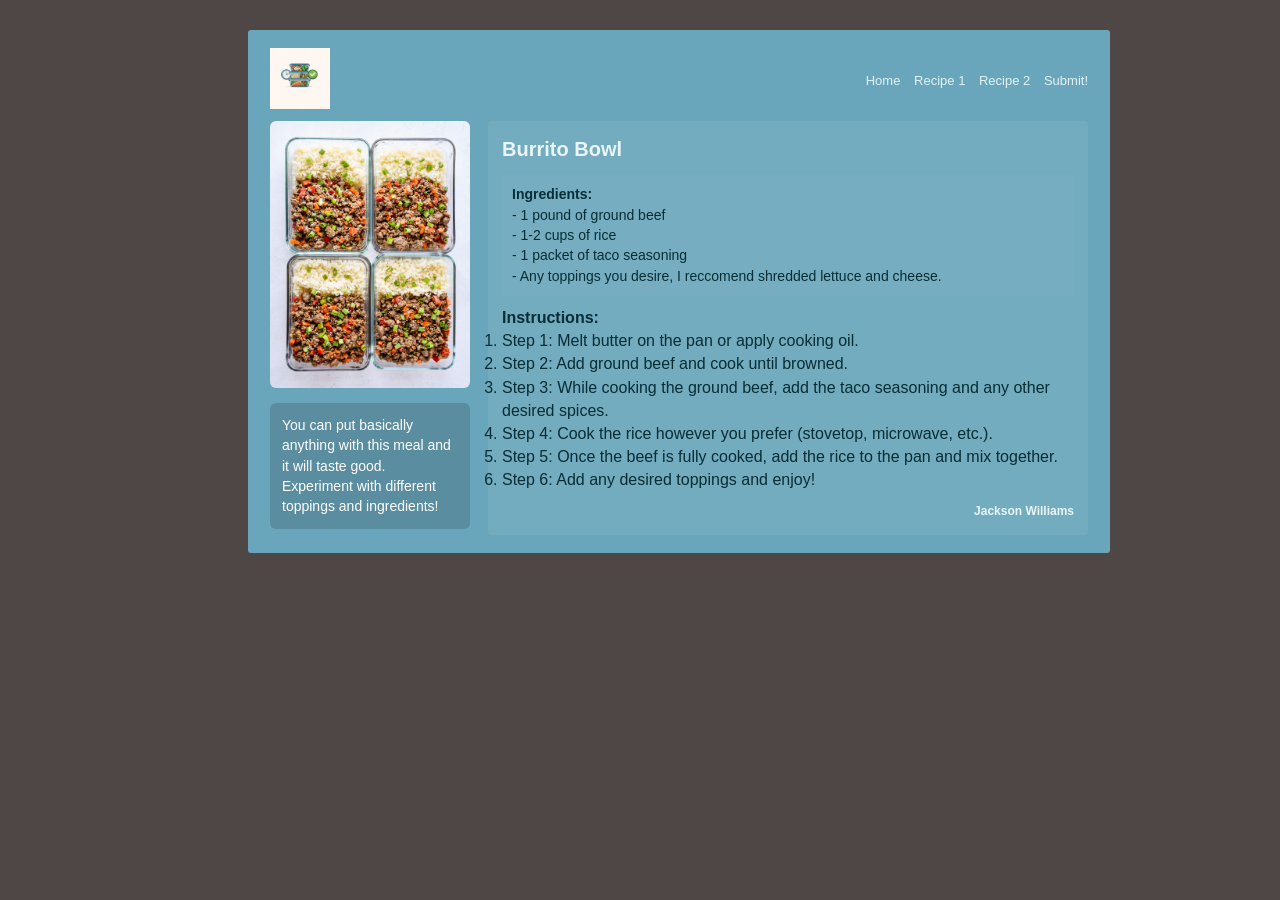
==== recipe1.html @ 2ff51818 "Add files via upload" ====
<!doctype html>
<html lang="en">
<head>
  <meta charset="utf-8" />
  <meta name="viewport" content="width=device-width,initial-scale=1" />
  <title>Meals by Jackson — Recipe 1</title>

  <link rel="stylesheet" href="styles.css" />
</head>
<body>
  <div class="container">
    <div class="logo-col">
      <div class="logo" aria-hidden="true"></div>
    </div>

    <main class="panel" role="main">
      <div class="panel-header">

  <div class="logo-small">
    <img src="logo_web.png" alt="Meals by Jackson Logo">
  </div>

  <nav class="top-nav">
    <a href="index.html">Home</a>
    <a href="recipe1.html">Recipe 1</a>
    <a href="recipe2.html">Recipe 2</a>
    <a href="#">Submit!</a>
  </nav>

</div>

      <div class="recipe-layout">
        <aside class="recipe-left">

  <div class="recipe-image">
    <img src="meal-prep.jpg.jpg" alt="Burrito Bowl">
  </div>

  <div class="tip-box">
    You can put basically anything with this meal and it will taste good.
    Experiment with different toppings and ingredients!
  </div>

</aside>

        <article class="recipe-content">
          <h2>Burrito Bowl</h2>

          <div class="ingredients">
            <strong>Ingredients:</strong>
            <p>- 1 pound of ground beef</p>
            <p>- 1-2 cups of rice</p>
            <p>- 1 packet of taco seasoning</p>
            <p>- Any toppings you desire, I reccomend shredded lettuce and cheese. </p>
          </div>

          <div>
            <strong>Instructions:</strong>
            <ol class="instructions">
              <li>Step 1: Melt butter on the pan or apply cooking oil.</li>
              <li>Step 2: Add ground beef and cook until browned.</li>
              <li>Step 3: While cooking the ground beef, add the taco seasoning and any other desired spices.</li>
                <li>Step 4: Cook the rice however you prefer (stovetop, microwave, etc.).</li>
                <li>Step 5: Once the beef is fully cooked, add the rice to the pan and mix together.</li>
                <li>Step 6: Add any desired toppings and enjoy!</li>
            </ol>
          </div>

          <div class="author">
            <a href="#" style="color:#e9f6f8; text-decoration:none; font-weight:600;">Jackson Williams</a>
          </div>
        </article>
      </div>
    </main>
  </div>
</body>
</html>
---- styles.css ----
* {
  box-sizing: border-box;
  margin: 0;
  padding: 0;
}


body {
  font-family: "Segoe UI", Roboto, Arial, sans-serif;
  background: #4f4646; 
  color: #ffffff;
  line-height: 1.45;
  padding: 30px;
  -webkit-font-smoothing: antialiased;
}


.container {
  max-width: 940px;          
  margin: 0 auto;
  display: flex;
  gap: 18px;
  align-items: flex-start;
}


.logo-small img {
  width: 60px !important;
  height: auto;
}

.logo {
  width: 60px;
  height: auto ;
  display: block;
  background-color: #fff;
  border-radius: 6px;
  background-image: url('logo_web.png');
  background-repeat: no-repeat;
  background-position: center;
  background-size: contain;
  box-shadow: 0 2px 0 rgba(0,0,0,0.15);
}

.panel {
  flex: 1 1 0;
  background: #6aa6bb; 
  padding: 18px 22px;
  border-radius: 3px;
  color: #153a44;
  min-height: 220px;
  position: relative;
}

.panel-header {
  
  display: flex;
  justify-content: space-between;
  align-items: center;
}

.site-title {
  font-size: 28px;
  font-weight: 600;
  color: #e9f6f8;
  line-height: 1;
  margin-right: 14px;
}

.site-subtitle {
  font-size: 12px;
  color: #eaf6f8;
  opacity: 0.9;
  margin-top: 4px;
}

.top-nav {
  margin-left: auto;
  font-size: 13px;
  color: #e9f6f8;
}

.top-nav a {
  color: #e9f6f8;
  text-decoration: none;
  margin-left: 10px;
  opacity: 0.95;
}

.top-nav a:hover { text-decoration: underline; }

.home-columns {
  display: grid;
  grid-template-columns: 1fr 1fr;
  gap: 18px;
  margin-top: 8px;
  align-items: start;
}

.card {
  background: rgba(255,255,255,0.06);
  padding: 12px;
  border-radius: 4px;
  color: #f0fbff;
  min-height: 150px;
}

.card h3 {
  font-size: 16px;
  margin-bottom: 8px;
  color: #fffbfb;
}

.card p { font-size: 14px; color: #eef8fb; }

.signature {
  position: absolute;
  right: 10px;
  bottom: 8px;
  font-size: 12px;
  color: #e9f6f8;
  opacity: 0.95;
}

.recipe-layout {
  display: flex;
  gap: 18px;
  margin-top: 6px;
}

.recipe-left {
  width: 140px;
  display: flex;
  flex-direction: column;
  gap: 12px;
}

.sketch {
  flex: 1;
  background: rgba(0,0,0,0.12);
  border-radius: 4px;
  min-height: 80px;
  display: flex;
  align-items: center;
  justify-content: center;
  color: #123;
  font-size: 13px;
  padding: 8px;
}

.recipe-content {
  flex: 1;
  background: rgba(255,255,255,0.06);
  padding: 14px;
  border-radius: 4px;
  color: #072e35;
}

.recipe-content h2 {
  margin-bottom: 10px;
  font-size: 20px;
  color: #e9f6f8;
}

.ingredients {
  font-size: 14px;
  background: rgba(255,255,255,0.02);
  padding: 10px;
  border-radius: 3px;
  margin-bottom: 10px;
}

.steps {
  font-size: 14px;
  padding-left: 6px;
}

.steps li { margin: 6px 0; }

.author {
  text-align: right;
  font-size: 12px;
  margin-top: 12px;
}

@media (max-width: 700px) {
  .container { flex-direction: column; padding: 16px; }
  .logo-col { width: 100%; justify-content: flex-start; }
  .panel { min-height: auto; }
  .home-columns { grid-template-columns: 1fr; }
  .recipe-layout { flex-direction: column; }
  .recipe-left { width: 100%; flex-direction: row; }
}


.bottom-image {
  margin-top: 18px;
  width: 100%;
  border-radius: 4px;
  overflow: hidden;
}

.bottom-image img {
  width: 100%;
  height: 220px; 
  object-fit: cover;
  display: block;
  border-radius: 4px;
}

.recipe-left {
  width: 200px; 
  display: flex;
  flex-direction: column;
  gap: 15px;
}


.recipe-image img {
  width: 100%;
  height: auto;
  border-radius: 6px;
  display: block;
}


.tip-box {
  background: rgba(0,0,0,0.15);
  padding: 12px;
  border-radius: 6px;
  font-size: 14px;
  color: #ffffff;
}
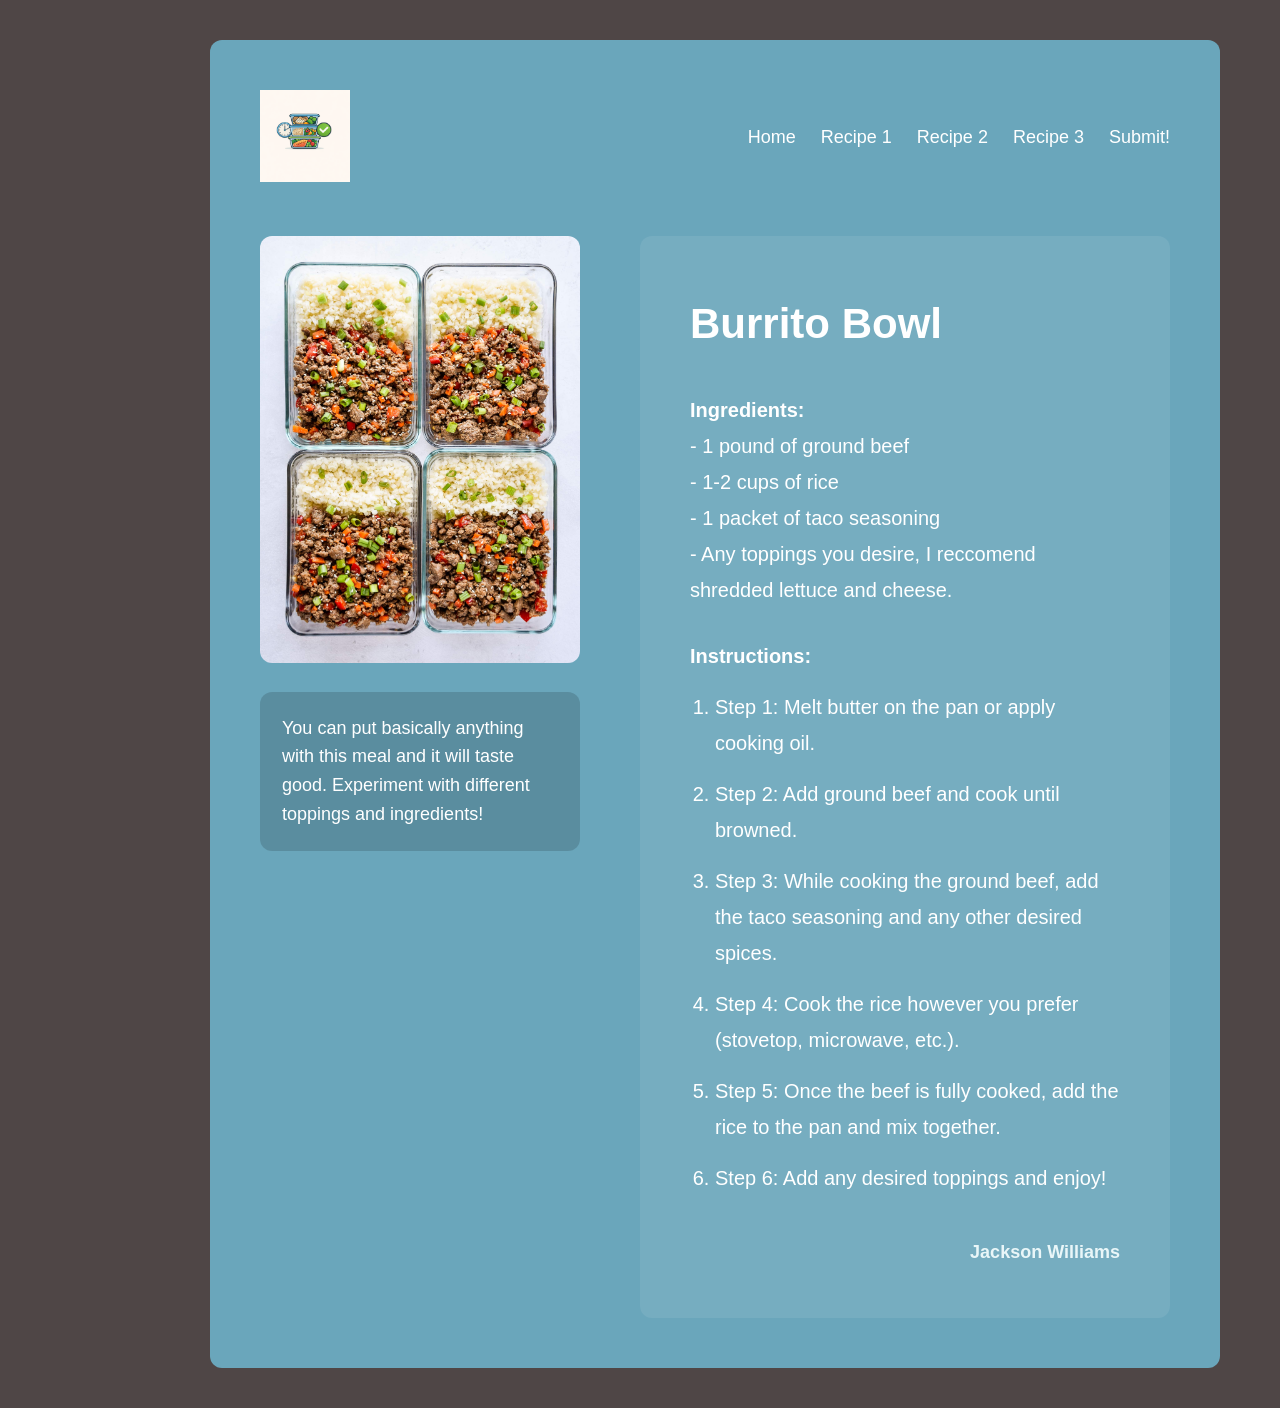
==== commit ea35d48b: "Add files via upload" ====
--- a/recipe1.html
+++ b/recipe1.html
@@ -24,6 +24,7 @@
     <a href="index.html">Home</a>
     <a href="recipe1.html">Recipe 1</a>
     <a href="recipe2.html">Recipe 2</a>
+    <a href="recipe3.html">Recipe 3</a>
     <a href="#">Submit!</a>
   </nav>
 
--- a/styles.css
+++ b/styles.css
@@ -4,230 +4,171 @@
   padding: 0;
 }
 
+html, body {
+  height: 100%;
+}
 
 body {
-  font-family: "Segoe UI", Roboto, Arial, sans-serif;
-  background: #4f4646; 
+  font-family: "Segoe UI", Arial, sans-serif;
+  background: #4f4646;
   color: #ffffff;
-  line-height: 1.45;
-  padding: 30px;
-  -webkit-font-smoothing: antialiased;
+  min-height: 100vh;
 }
 
-
 .container {
-  max-width: 940px;          
-  margin: 0 auto;
+  width: 100%;
+  min-height: 100vh;
+  padding: 40px 60px;
   display: flex;
-  gap: 18px;
-  align-items: flex-start;
+  gap: 30px;
 }
 
+.logo-col {
+  width: 120px;
+}
 
 .logo-small img {
-  width: 60px !important;
-  height: auto;
-}
-
-.logo {
-  width: 60px;
-  height: auto ;
-  display: block;
-  background-color: #fff;
-  border-radius: 6px;
-  background-image: url('logo_web.png');
-  background-repeat: no-repeat;
-  background-position: center;
-  background-size: contain;
-  box-shadow: 0 2px 0 rgba(0,0,0,0.15);
+  width: 90px;
 }
 
 .panel {
-  flex: 1 1 0;
-  background: #6aa6bb; 
-  padding: 18px 22px;
-  border-radius: 3px;
-  color: #153a44;
-  min-height: 220px;
-  position: relative;
+  flex: 1;
+  background: #6aa6bb;
+  border-radius: 12px;
+  padding: 50px;
+  display: flex;
+  flex-direction: column;
 }
 
 .panel-header {
-  
   display: flex;
   justify-content: space-between;
   align-items: center;
-}
-
-.site-title {
-  font-size: 28px;
-  font-weight: 600;
-  color: #e9f6f8;
-  line-height: 1;
-  margin-right: 14px;
-}
-
-.site-subtitle {
-  font-size: 12px;
-  color: #eaf6f8;
-  opacity: 0.9;
-  margin-top: 4px;
+  margin-bottom: 30px;
 }
 
 .top-nav {
-  margin-left: auto;
-  font-size: 13px;
-  color: #e9f6f8;
+  font-size: 18px;
 }
 
 .top-nav a {
-  color: #e9f6f8;
+  margin-left: 20px;
+  font-weight: 500;
   text-decoration: none;
-  margin-left: 10px;
-  opacity: 0.95;
+  color: #ffffff;
 }
 
-.top-nav a:hover { text-decoration: underline; }
+.top-nav a:hover {
+  text-decoration: underline;
+}
 
 .home-columns {
   display: grid;
   grid-template-columns: 1fr 1fr;
-  gap: 18px;
-  margin-top: 8px;
-  align-items: start;
+  gap: 40px;
+  margin-top: 30px;
 }
 
 .card {
-  background: rgba(255,255,255,0.06);
-  padding: 12px;
-  border-radius: 4px;
-  color: #f0fbff;
-  min-height: 150px;
+  background: rgba(255,255,255,0.08);
+  padding: 30px;
+  border-radius: 12px;
+  font-size: 18px;
+  line-height: 1.6;
 }
 
 .card h3 {
-  font-size: 16px;
-  margin-bottom: 8px;
-  color: #fffbfb;
+  font-size: 28px;
+  margin-bottom: 15px;
 }
 
-.card p { font-size: 14px; color: #eef8fb; }
+.bottom-image {
+  margin-top: 40px;
+}
 
-.signature {
-  position: absolute;
-  right: 10px;
-  bottom: 8px;
-  font-size: 12px;
-  color: #e9f6f8;
-  opacity: 0.95;
+.bottom-image img {
+  width: 100%;
+  height: 400px;
+  object-fit: cover;
+  border-radius: 12px;
 }
 
 .recipe-layout {
   display: flex;
-  gap: 18px;
-  margin-top: 6px;
+  gap: 60px;
+  margin-top: 20px;
 }
 
 .recipe-left {
-  width: 140px;
-  display: flex;
-  flex-direction: column;
-  gap: 12px;
+  width: 320px;
 }
 
-.sketch {
-  flex: 1;
-  background: rgba(0,0,0,0.12);
-  border-radius: 4px;
-  min-height: 80px;
-  display: flex;
-  align-items: center;
-  justify-content: center;
-  color: #123;
-  font-size: 13px;
-  padding: 8px;
+.recipe-image img {
+  width: 100%;
+  border-radius: 12px;
+}
+
+.tip-box {
+  margin-top: 25px;
+  padding: 22px;
+  font-size: 18px;
+  border-radius: 12px;
+  background: rgba(0,0,0,0.15);
+  line-height: 1.6;
 }
 
 .recipe-content {
   flex: 1;
-  background: rgba(255,255,255,0.06);
-  padding: 14px;
-  border-radius: 4px;
-  color: #072e35;
+  background: rgba(255,255,255,0.08);
+  padding: 50px;
+  border-radius: 12px;
+  font-size: 20px;
+  line-height: 1.8;
 }
 
 .recipe-content h2 {
-  margin-bottom: 10px;
-  font-size: 20px;
-  color: #e9f6f8;
+  font-size: 42px;
+  margin-bottom: 30px;
 }
 
 .ingredients {
-  font-size: 14px;
-  background: rgba(255,255,255,0.02);
-  padding: 10px;
-  border-radius: 3px;
-  margin-bottom: 10px;
+  margin-bottom: 30px;
 }
 
-.steps {
-  font-size: 14px;
-  padding-left: 6px;
+.ingredients ul {
+  margin-top: 15px;
+  padding-left: 25px;
 }
 
-.steps li { margin: 6px 0; }
+.ingredients li {
+  margin-bottom: 12px;
+}
+
+.instructions {
+  margin-top: 15px;
+  padding-left: 25px;
+}
+
+.instructions li {
+  margin-bottom: 15px;
+}
 
 .author {
+  font-size: 18px;
+  margin-top: 40px;
   text-align: right;
-  font-size: 12px;
-  margin-top: 12px;
 }
 
-@media (max-width: 700px) {
-  .container { flex-direction: column; padding: 16px; }
-  .logo-col { width: 100%; justify-content: flex-start; }
-  .panel { min-height: auto; }
-  .home-columns { grid-template-columns: 1fr; }
-  .recipe-layout { flex-direction: column; }
-  .recipe-left { width: 100%; flex-direction: row; }
-}
+@media (max-width: 1000px) {
+  .home-columns {
+    grid-template-columns: 1fr;
+  }
 
+  .recipe-layout {
+    flex-direction: column;
+  }
 
-.bottom-image {
-  margin-top: 18px;
-  width: 100%;
-  border-radius: 4px;
-  overflow: hidden;
-}
-
-.bottom-image img {
-  width: 100%;
-  height: 220px; 
-  object-fit: cover;
-  display: block;
-  border-radius: 4px;
-}
-
-.recipe-left {
-  width: 200px; 
-  display: flex;
-  flex-direction: column;
-  gap: 15px;
-}
-
-
-.recipe-image img {
-  width: 100%;
-  height: auto;
-  border-radius: 6px;
-  display: block;
-}
-
-
-.tip-box {
-  background: rgba(0,0,0,0.15);
-  padding: 12px;
-  border-radius: 6px;
-  font-size: 14px;
-  color: #ffffff;
+  .recipe-left {
+    width: 100%;
+  }
 }
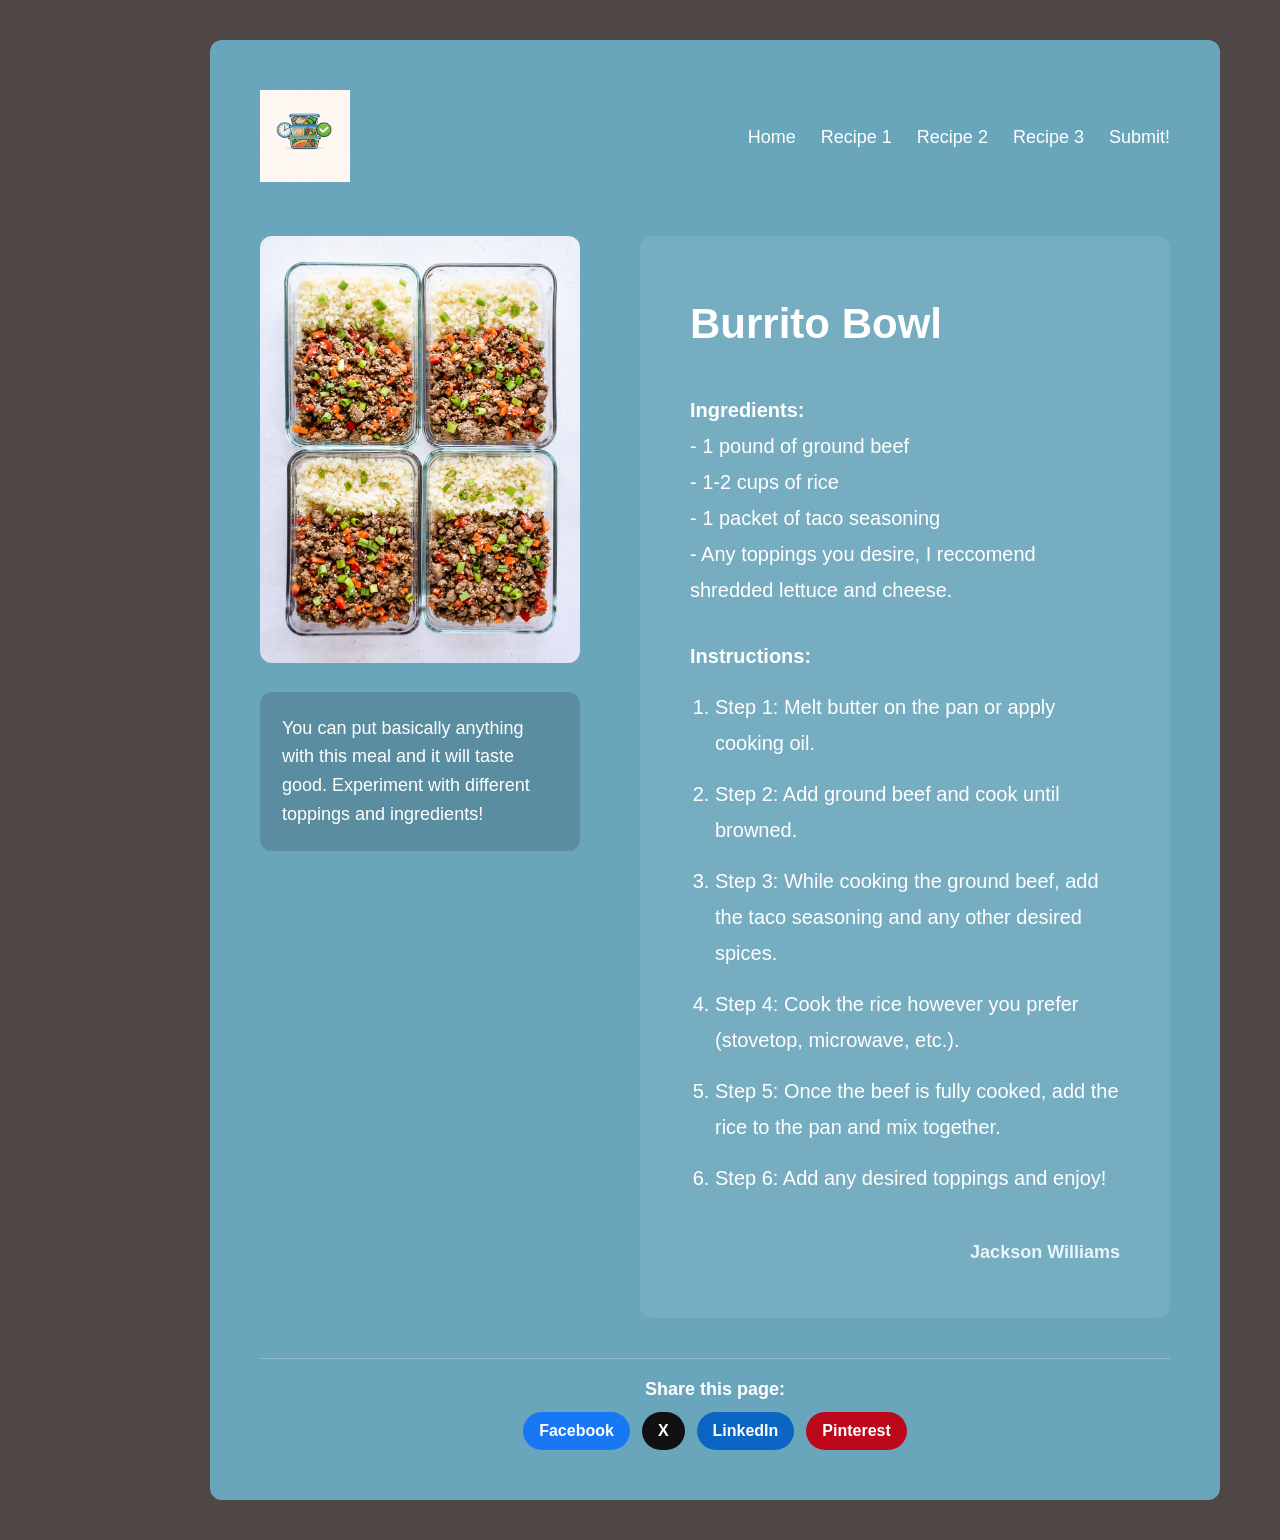
==== commit 461a1a7d: "Add files via upload" ====
--- a/recipe1.html
+++ b/recipe1.html
@@ -17,7 +17,7 @@
       <div class="panel-header">
 
   <div class="logo-small">
-    <img src="logo_web.png" alt="Meals by Jackson Logo">
+    <img src="images/logo_web.png" alt="Meals by Jackson Logo">
   </div>
 
   <nav class="top-nav">
@@ -25,7 +25,7 @@
     <a href="recipe1.html">Recipe 1</a>
     <a href="recipe2.html">Recipe 2</a>
     <a href="recipe3.html">Recipe 3</a>
-    <a href="#">Submit!</a>
+   <a href="submit.html">Submit!</a>
   </nav>
 
 </div>
@@ -34,7 +34,7 @@
         <aside class="recipe-left">
 
   <div class="recipe-image">
-    <img src="meal-prep.jpg.jpg" alt="Burrito Bowl">
+    <img src="images/meal-prep.jpg.jpg" alt="Burrito Bowl">
   </div>
 
   <div class="tip-box">
@@ -72,7 +72,35 @@
           </div>
         </article>
       </div>
+
+      <footer class="site-footer">
+  <p class="footer-label">Share this page:</p>
+
+  <div class="share-buttons">
+    <a class="share-btn facebook" href="#" target="_blank" rel="noopener noreferrer">Facebook</a>
+    <a class="share-btn x" href="#" target="_blank" rel="noopener noreferrer">X</a>
+    <a class="share-btn linkedin" href="#" target="_blank" rel="noopener noreferrer">LinkedIn</a>
+    <a class="share-btn pinterest" href="#" target="_blank" rel="noopener noreferrer">Pinterest</a>
+  </div>
+</footer>
     </main>
   </div>
+
+  <script>
+  const url = encodeURIComponent(window.location.href);
+  const text = encodeURIComponent("Check out this recipe!");
+
+  document.querySelector(".facebook").href =
+    `https://www.facebook.com/sharer/sharer.php?u=${url}`;
+
+  document.querySelector(".x").href =
+    `https://twitter.com/intent/tweet?url=${url}&text=${text}`;
+
+  document.querySelector(".linkedin").href =
+    `https://www.linkedin.com/sharing/share-offsite/?url=${url}`;
+
+  document.querySelector(".pinterest").href =
+    `https://pinterest.com/pin/create/button/?url=${url}&description=${text}`;
+</script>
 </body>
 </html>
--- a/styles.css
+++ b/styles.css
@@ -171,4 +171,72 @@
   .recipe-left {
     width: 100%;
   }
-}+}
+input, textarea {
+  width: 60%;
+  padding: 12px;
+  border-radius: 8px;
+  border: none;
+  font-size: 16px;
+  margin-top: 8px;
+}
+
+textarea {
+  width: 80%;
+  resize: none;
+}
+
+button {
+  padding: 12px 30px;
+  font-size: 18px;
+  border-radius: 8px;
+  border: none;
+  background-color: #ffffff;
+  color: #4f4646;
+  cursor: pointer;
+  font-weight: 600;
+}
+
+button:hover {
+  background-color: #e6e6e6;
+}
+.site-footer {
+  margin-top: 40px;
+  padding-top: 20px;
+  border-top: 1px solid rgba(255, 255, 255, 0.25);
+  text-align: center;
+}
+
+.footer-label {
+  font-size: 18px;
+  margin-bottom: 12px;
+  font-weight: 600;
+}
+
+.share-buttons {
+  display: flex;
+  flex-wrap: wrap;
+  justify-content: center;
+  gap: 12px;
+}
+
+.share-btn {
+  display: inline-block;
+  padding: 10px 16px;
+  border-radius: 999px;
+  text-decoration: none;
+  font-weight: 600;
+  color: #ffffff;
+  background: rgba(0, 0, 0, 0.18);
+  transition: transform 0.2s ease, background 0.2s ease;
+}
+
+.share-btn:hover {
+  transform: translateY(-2px);
+  background: rgba(0, 0, 0, 0.28);
+}
+
+.share-btn.facebook { background: #1877f2; }
+.share-btn.x { background: #111111; }
+.share-btn.linkedin { background: #0a66c2; }
+.share-btn.pinterest { background: #bd081c; }
